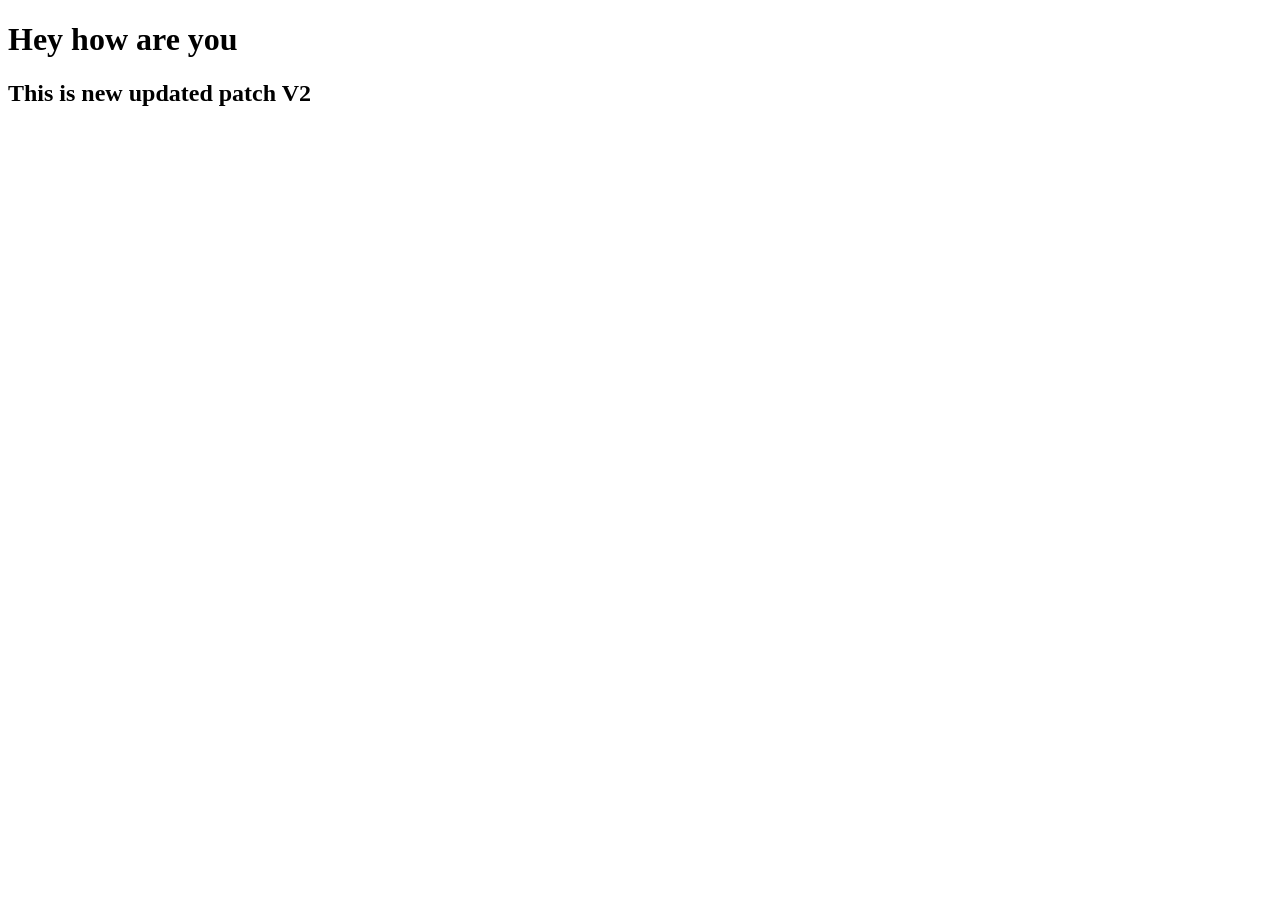
==== index.html @ 3f10caf1 "new updated patch v2" ====
<!DOCTYPE html>
<html lang="en">
<head>
    <meta charset="UTF-8">
    <meta name="viewport" content="width=device-width, initial-scale=1.0">
    <title>Document</title>
</head>
<body>
  <h1>Hey how are you </h1>
  <h2>This is new updated patch V2 </h2>
</body>
</html>
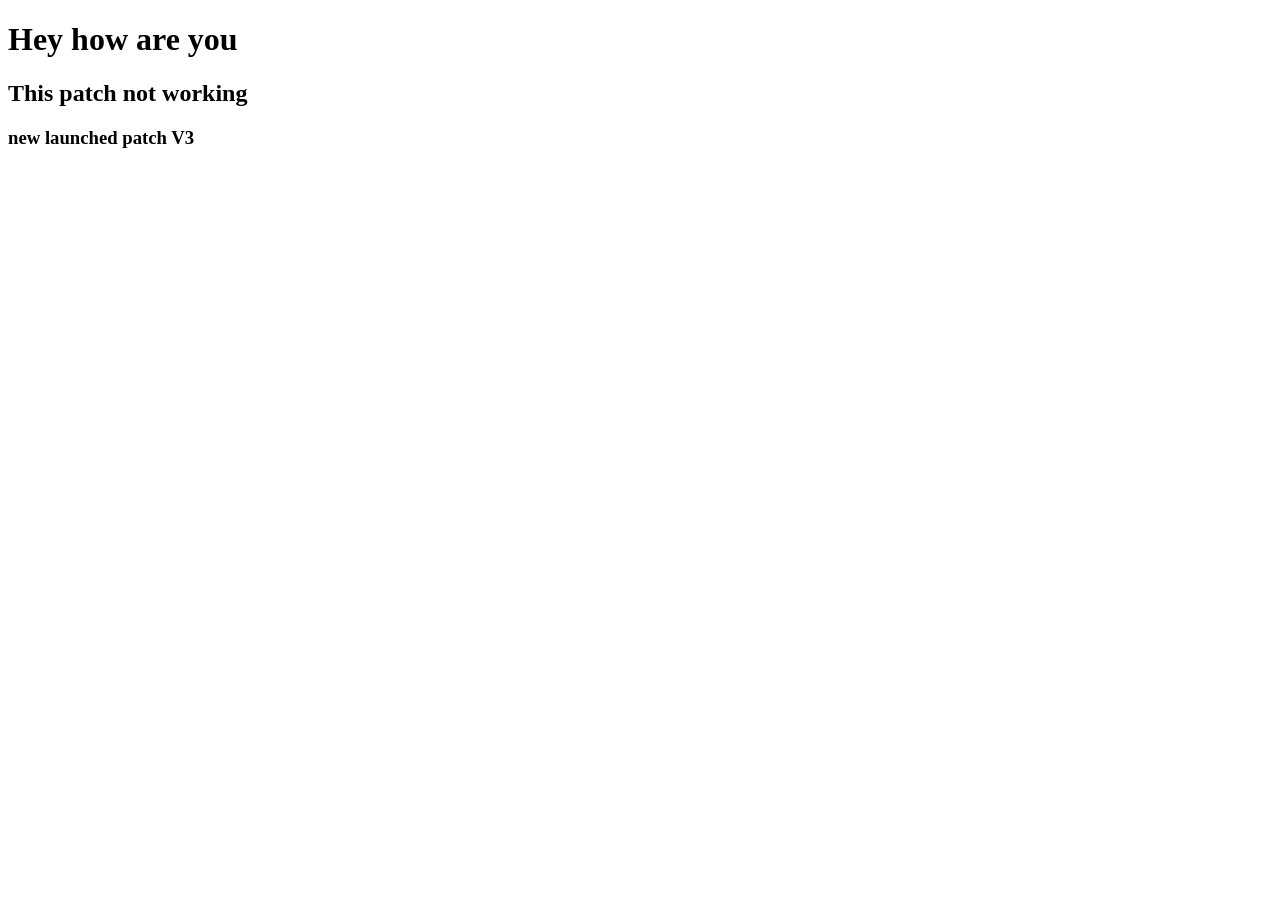
==== commit 8e0a70d1: "successfully new patch lauched v3" ====
--- a/index.html
+++ b/index.html
@@ -7,6 +7,7 @@
 </head>
 <body>
   <h1>Hey how are you </h1>
-  <h2>This is new updated patch V2 </h2>
+  <h2>This patch not working  </h2>
+  <h3>new launched patch V3 </h3>
 </body>
 </html>
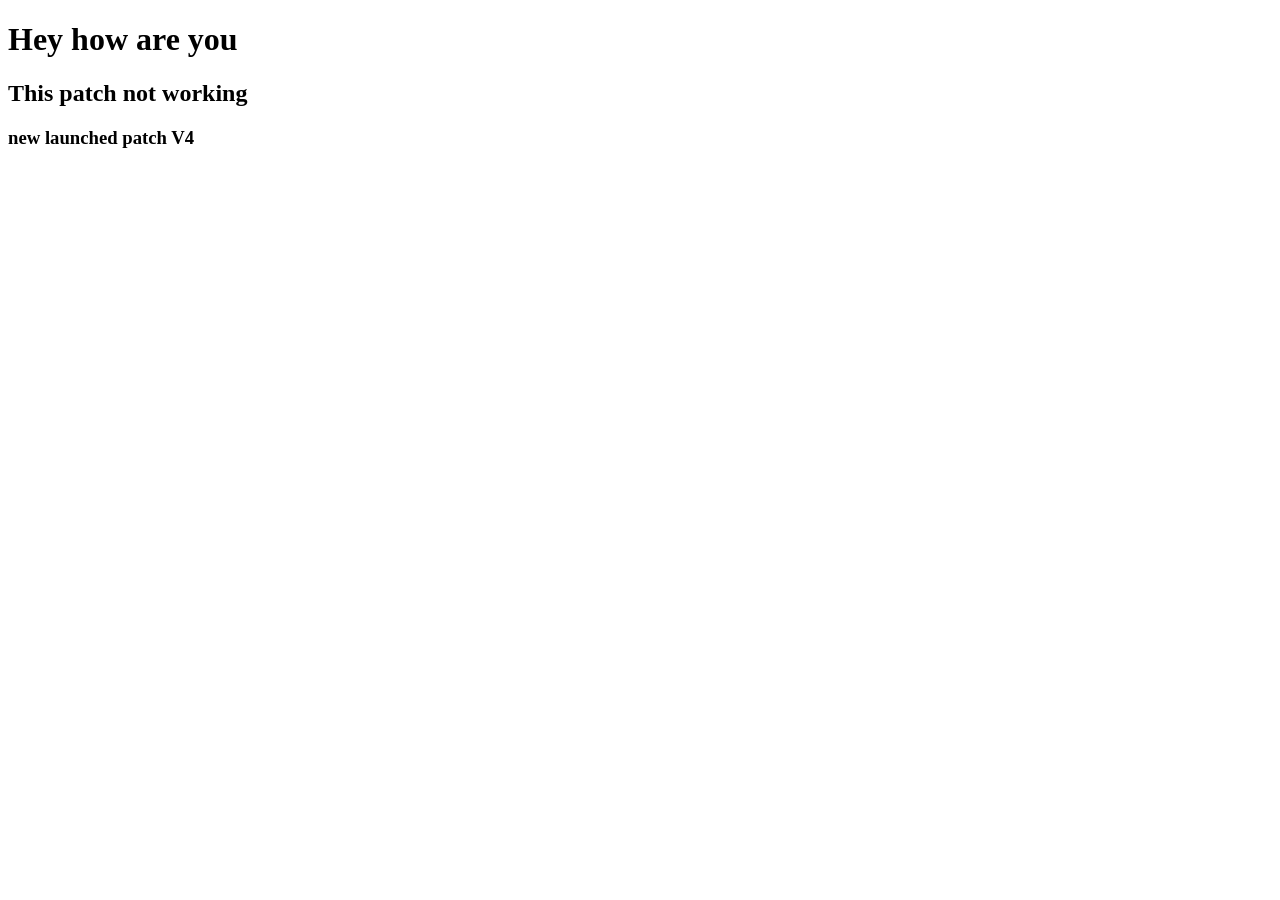
==== commit a38400b6: "v4" ====
--- a/index.html
+++ b/index.html
@@ -8,6 +8,6 @@
 <body>
   <h1>Hey how are you </h1>
   <h2>This patch not working  </h2>
-  <h3>new launched patch V3 </h3>
+  <h3>new launched patch V4 </h3>
 </body>
 </html>
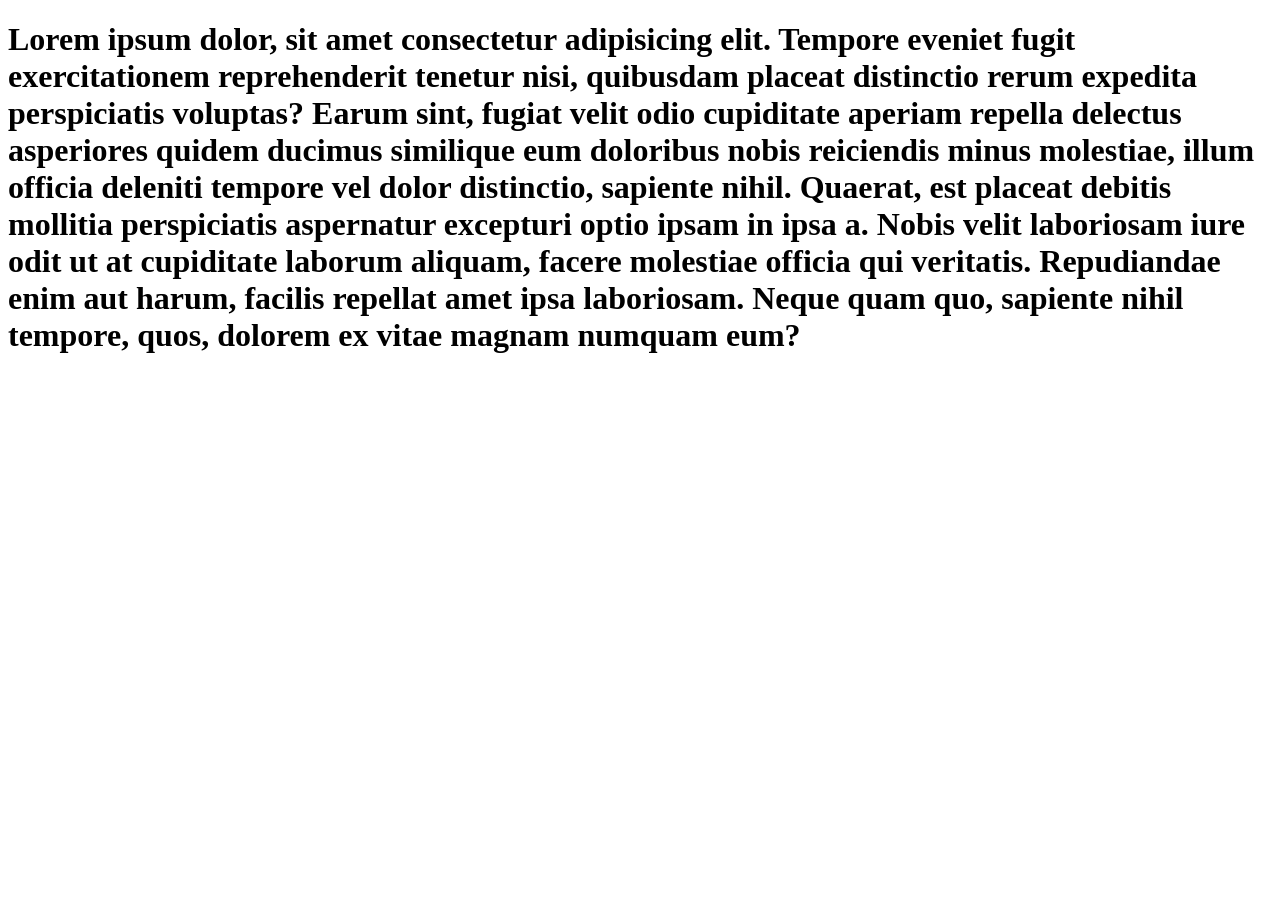
==== commit 36311d17: "v5" ====
--- a/index.html
+++ b/index.html
@@ -6,8 +6,20 @@
     <title>Document</title>
 </head>
 <body>
-  <h1>Hey how are you </h1>
-  <h2>This patch not working  </h2>
-  <h3>new launched patch V4 </h3>
+<h1>
+ Lorem ipsum dolor, sit amet consectetur adipisicing elit.
+  Tempore eveniet fugit exercitationem reprehenderit tenetur nisi,
+  quibusdam placeat distinctio rerum expedita perspiciatis voluptas?
+  Earum sint, fugiat velit odio cupiditate aperiam repella
+  delectus asperiores quidem ducimus similique eum doloribus nobis reiciendis
+  minus molestiae, illum officia deleniti tempore vel dolor distinctio,
+  sapiente nihil. Quaerat, est placeat debitis mollitia perspiciatis aspernatur
+  excepturi optio ipsam in ipsa a. 
+  Nobis velit laboriosam iure odit ut at cupiditate laborum aliquam,
+  facere molestiae officia qui veritatis.
+  Repudiandae enim aut harum, facilis repellat amet ipsa laboriosam. 
+  Neque quam quo, 
+  sapiente nihil tempore, quos, dolorem ex vitae magnam numquam eum?   
+</h1>
 </body>
 </html>
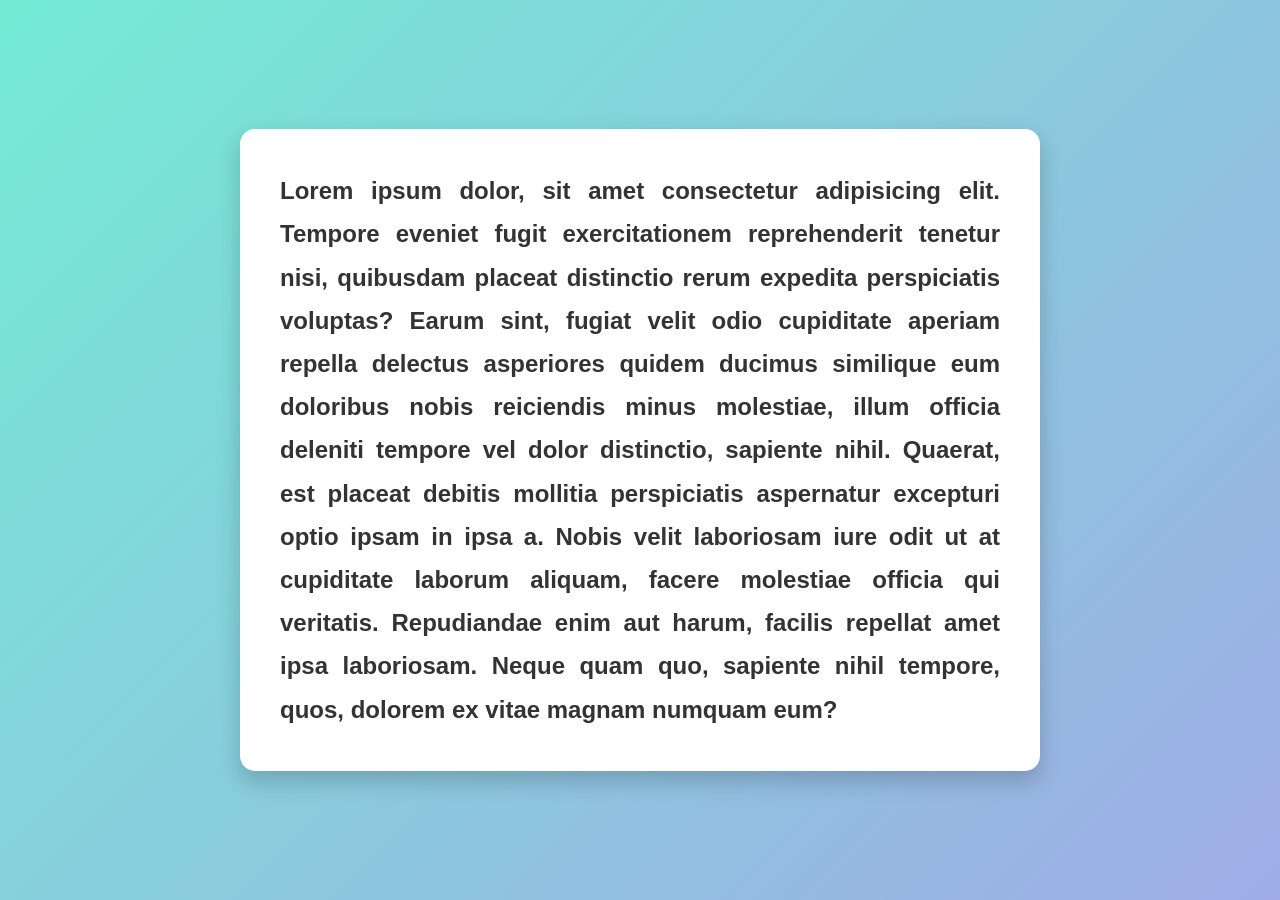
==== commit 2e779346: "new design try v1.1" ====
--- a/index.html
+++ b/index.html
@@ -3,6 +3,7 @@
 <head>
     <meta charset="UTF-8">
     <meta name="viewport" content="width=device-width, initial-scale=1.0">
+    <link rel="stylesheet" href="index.css">
     <title>Document</title>
 </head>
 <body>
--- a/index.css
+++ b/index.css
@@ -0,0 +1,52 @@
+/* Reset */
+
+* {
+    margin: 0;
+    padding: 0;
+    box-sizing: border-box;
+}
+
+/* Body */
+
+body {
+    font-family: Arial, Helvetica, sans-serif;
+    background: linear-gradient(135deg, #74ebd5, #9face6);
+    display: flex;
+    justify-content: center;
+    align-items: center;
+    min-height: 100vh;
+    padding: 30px;
+}
+
+/* Heading */
+
+h1 {
+    width: 800px;
+    background: white;
+    color: #333;
+    padding: 40px;
+    border-radius: 15px;
+    font-size: 24px;
+    line-height: 1.8;
+    text-align: justify;
+    box-shadow: 0 10px 25px rgba(0, 0, 0, 0.2);
+    transition: 0.3s ease;
+    cursor: pointer;
+}
+
+/* Hover Effect */
+
+h1:hover {
+    transform: translateY(-8px);
+    box-shadow: 0 15px 35px rgba(0, 0, 0, 0.3);
+}
+
+/* Responsive */
+
+@media (max-width: 850px) {
+    h1 {
+        width: 100%;
+        font-size: 20px;
+        padding: 25px;
+    }
+}
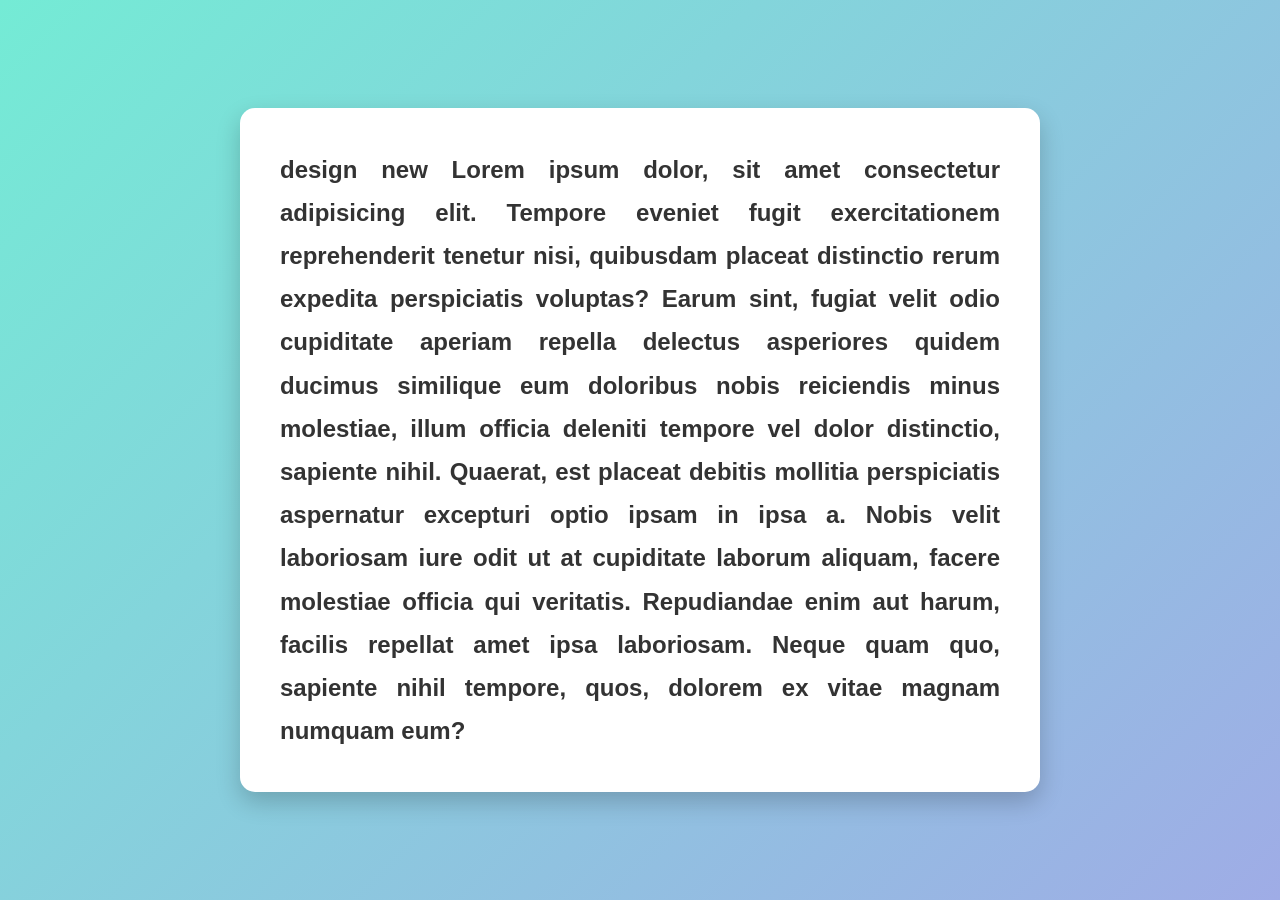
==== commit 325f3253: "new for version design" ====
--- a/index.html
+++ b/index.html
@@ -8,7 +8,7 @@
 </head>
 <body>
 <h1>
- Lorem ipsum dolor, sit amet consectetur adipisicing elit.
+ design new Lorem ipsum dolor, sit amet consectetur adipisicing elit.
   Tempore eveniet fugit exercitationem reprehenderit tenetur nisi,
   quibusdam placeat distinctio rerum expedita perspiciatis voluptas?
   Earum sint, fugiat velit odio cupiditate aperiam repella
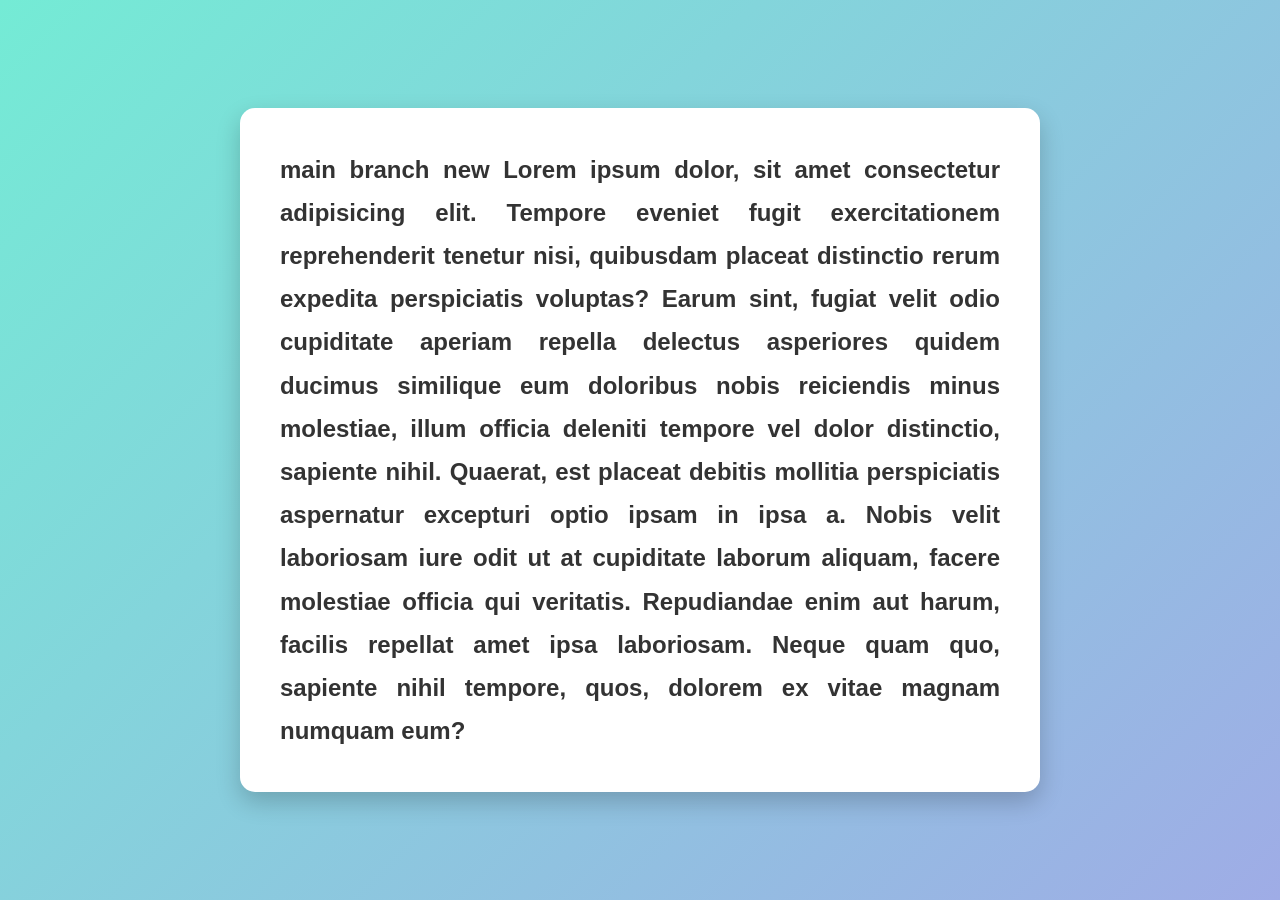
==== commit 8ccc148b: "new for version main v.1" ====
--- a/index.html
+++ b/index.html
@@ -4,11 +4,11 @@
     <meta charset="UTF-8">
     <meta name="viewport" content="width=device-width, initial-scale=1.0">
     <link rel="stylesheet" href="index.css">
-    <title>Document</title>
+    <title>Document vvvvvs</title>
 </head>
 <body>
 <h1>
- design new Lorem ipsum dolor, sit amet consectetur adipisicing elit.
+ main branch new Lorem ipsum dolor, sit amet consectetur adipisicing elit.
   Tempore eveniet fugit exercitationem reprehenderit tenetur nisi,
   quibusdam placeat distinctio rerum expedita perspiciatis voluptas?
   Earum sint, fugiat velit odio cupiditate aperiam repella
